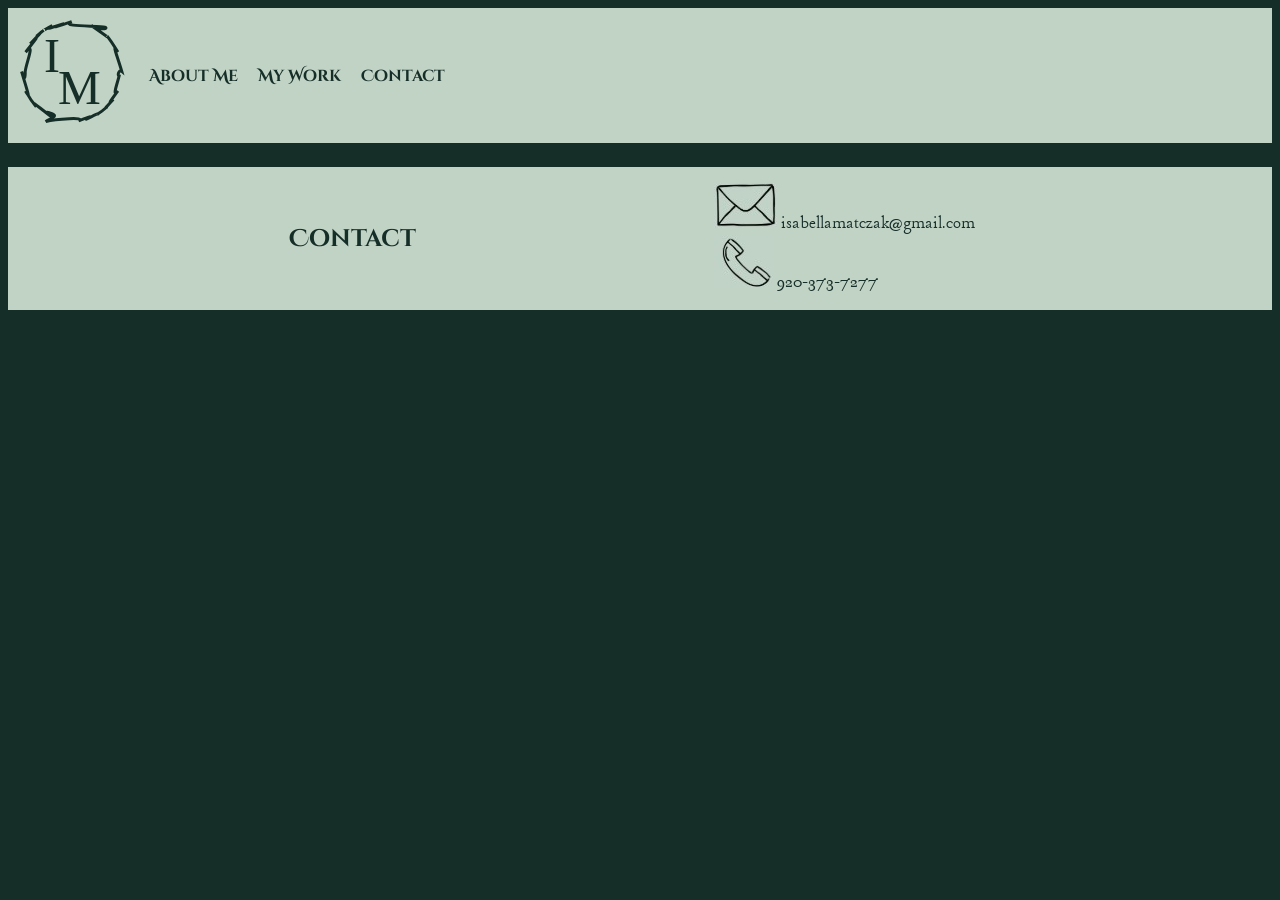
==== Portfolio/mywork.html @ efa44ad2 "In Progress Portfolio" ====
<!DOCTYPE html>
<html lang="en">
<head>
    <meta charset="UTF-8">
    <meta name="viewport" content="width=device-width, initial-scale=1.0">
    <title>Isabella Matczak</title>
    <link rel="icon" type="image/png" href="/Images/favicon-96x96.png" sizes="96x96" />
    <link rel="icon" type="image/svg+xml" href="Images/favicon.svg" />
    <link rel="shortcut icon" href="/Images/favicon.ico" />
    <link rel="apple-touch-icon" sizes="180x180" href="/Images/apple-touch-icon.png" />
    <link rel="manifest" href="/Images/site.webmanifest" />
    <link rel="stylesheet" href="styles.css">
    <link rel="preconnect" href="https://fonts.googleapis.com">
    <link rel="preconnect" href="https://fonts.gstatic.com" crossorigin>
    <link href="https://fonts.googleapis.com/css2?family=Cinzel+Decorative:wght@400;700;900&display=swap" rel="stylesheet">
    <link rel="preconnect" href="https://fonts.googleapis.com">
    <link rel="preconnect" href="https://fonts.gstatic.com" crossorigin>
    <link href="https://fonts.googleapis.com/css2?family=Lancelot&display=swap" rel="stylesheet">
</head>
<body>
    <header>
        <nav>
            <a href="index.html"><img src="Images/favicon.svg" alt="Initials logo"></a>
            <a href="index.html">About Me</a>
            <a href="mywork.html">My Work</a>
            <a href="#footer">Contact</a>
        </nav>
    </header> 
    <main>

    </main>   
    <footer id="footer">
        <h2>Contact</h2>
        <section><div>
            <img src="Images/emaillogo.jpg" alt="Email icon">
            <a href="mailto:isabellamatczak@gmail.com">isabellamatczak@gmail.com</a>
        </div>
        <div>
            <img src="Images/phonelogo.jpg" alt="Phone icon">  
            <a href="tel:9203737277">920-373-7277</a>         
        </div></section>
    </footer>
</body>
</html>
---- Portfolio/styles.css ----
header{
    background-color: #c1d3c5;
}
header nav a{
    color: #162e28;
    font-family: 'Cinzel Decorative';
    font-weight: bold;
    border: none;
    padding: .5rem;
    display: inline-block;
    text-decoration: none; 
    vertical-align: middle;
}
header nav a:hover{
    text-decoration: underline;
}
main{
    background-color: #162e28;
    color: #c1d3c5;
    margin: 1.5rem;
}
main h1{
    font-family: 'Cinzel Decorative';
}
main h3, p{
    font-family: 'Lancelot';
    font-weight: lighter;
}
footer{
    background-color: #c1d3c5;
    color: #162e28;
    display: flex;
    align-items: center;
    justify-content: space-evenly;
}
body{
    background-color: #162e28;
}
footer h2{
    font-family: 'Cinzel Decorative';
    color: #162e28;
}
footer a{
    font-family: 'Lancelot';
    color: #162e28;
    text-decoration: none;
    font-size: larger;
}
footer a:hover{
    text-decoration: underline;
}
footer section{
    padding: 1rem;
}
main img{
    width: 100%;
}
.sunflower{
    display: grid;   
    grid-template-columns: 1fr 1fr; 
    grid-gap: 1.5rem;
    vertical-align: middle;
}
.sunflower img{
    grid-area: 1/1/2/2;
    vertical-align: middle;
    border-radius: 60px;
    border: 3px solid #c1d3c5;
}
.sunflower div{
    grid-area: 1/2/2/3;
    vertical-align: middle;
    width: 100%;
    font-size: 3.5vw;
}
.sunflower div h1{
    text-decoration: underline;
    text-align: center;
}
.sunflower h3{
    text-align: center;
    font-size: 6vw;
}
.cafe{
    display: grid;   
    grid-template-columns: 1fr 1fr; 
    column-gap: 1.5rem;
    vertical-align: middle;    
}
.cafe div{
    grid-area: 1/1/2/2;
    vertical-align: middle;
}
.cafe img{
    grid-area: 1/2/2/3;
    vertical-align: middle;
    width: 100%;
    border-radius: 60px;
    border: 3px solid #c1d3c5
}
main p{
    font-size: 1.3rem;
}
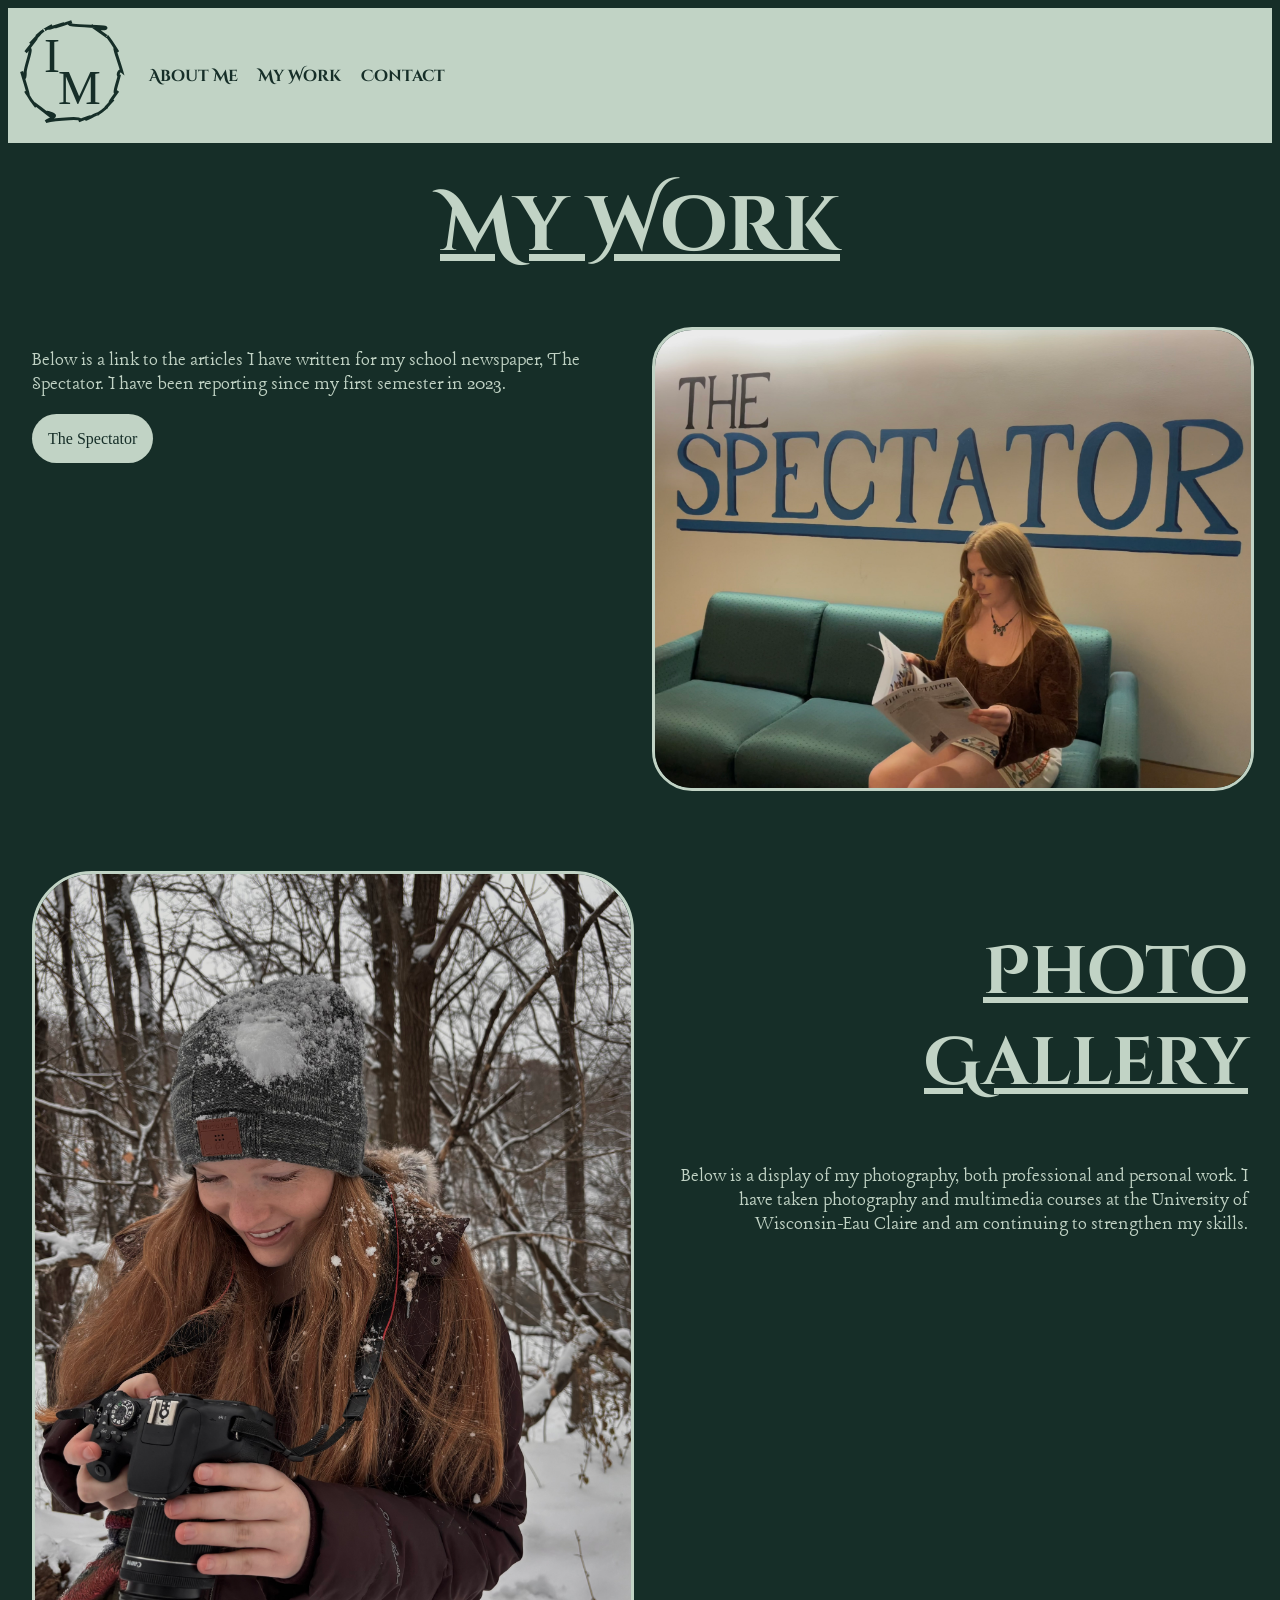
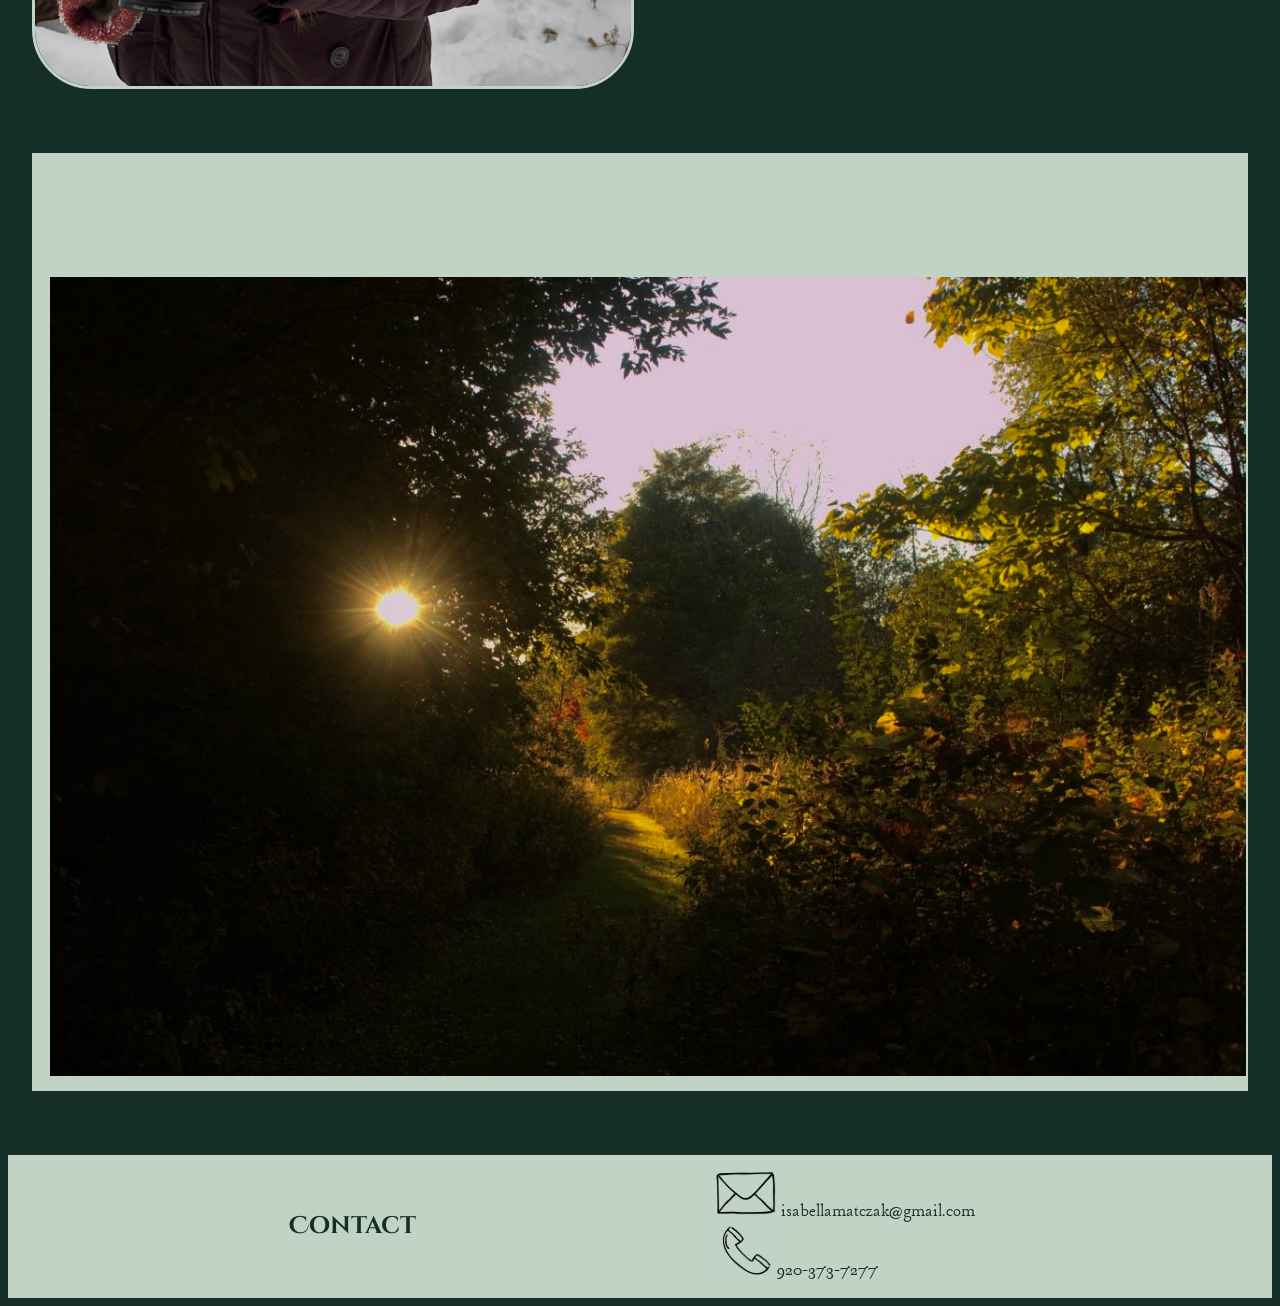
==== commit 33b721a3: "In Progress Portfolio" ====
--- a/Portfolio/mywork.html
+++ b/Portfolio/mywork.html
@@ -27,7 +27,68 @@
         </nav>
     </header> 
     <main>
-
+       <h1 class="work">My Work</h1>
+        <section class="spectator">  
+            <div>
+                <p>Below is a link to the articles I have written for my school newspaper, The Spectator. I have been reporting since my first semester in 2023.</p>
+                <a href="https://www.spectatornews.com/staff_name/isabella-matczak/" class="articles">The Spectator</a>
+            </div>
+            <img src="Images/spectator.jpg" alt="Girl reading newspaper">
+        </section>
+        <section class="photography">
+            <div>
+                <h1>Photo Gallery</h1>
+                <p>Below is a display of my photography, both professional and personal work. I have taken photography and multimedia courses at the University of Wisconsin-Eau Claire and am continuing to strengthen my skills.</p>
+            </div>
+            <img src="Images/photography.jpg" alt="Girl holding camera">
+        </section>
+        <div class="scroll-container">
+            <img src="Images/Gallery/meandering_8.jpg" alt="">
+            <img src="Images/Gallery/processed-E73DC6DB-EA73-4B43-BB24-E935E1104CFE.jpeg" alt="">
+            <img src="Images/Gallery/processed-D90D586B-1DAA-40C0-912A-D3438F29A588.jpeg" alt="">
+            <img src="Images/Gallery/processed-521CA473-1414-4BEE-836A-04876ECCCC81.jpeg" alt=""> 
+            <img src="Images/Gallery/processed-9A268264-9A4F-4C22-A66C-DFCF7B3DA2E5.jpeg" alt="">
+            <img src="Images/Gallery/processed-5B1E544B-1D13-46BA-9FF1-C9BCD04A5580.jpeg" alt="">
+            <img src="Images/Gallery/_MG_0504.jpg" alt="">
+            <img src="Images/Gallery/_MG_0540.jpg" alt="">
+            <img src="Images/Gallery/_MG_0553.jpg" alt="">       
+            <img src="Images/Gallery/_MG_0558.jpg" alt="">
+            <img src="Images/Gallery/_MG_0561.jpg" alt="">
+            <img src="Images/Gallery/_MG_1113.jpg" alt="">
+            <img src="Images/Gallery/_MG_1124.jpg" alt="">
+            <img src="Images/Gallery/_MG_1159.jpg" alt="">
+            <img src="Images/Gallery/_MG_1184.jpg" alt="">
+            <img src="Images/Gallery/_MG_1190.jpg" alt="">
+            <img src="Images/Gallery/IJM_2025Oct29_0243.jpg" alt="">
+            <img src="Images/Gallery/IJM_2025Oct29_0283.jpg" alt="">
+            <img src="Images/Gallery/IJM_2025Oct29_0229.jpg" alt="">
+            <img src="Images/Gallery/IJM_2025Oct29_0181.jpg" alt="">
+            <img src="Images/Gallery/IJM_2025Oct29_0138-2.jpg" alt="">
+            <img src="Images/Gallery/_MG_1984.jpg" alt="">
+            <img src="Images/Gallery/_MG_1842.jpg" alt="">
+            <img src="Images/Gallery/_MG_1767.jpg" alt="">
+            <img src="Images/Gallery/IMG_8923.jpg" alt="">
+            <img src="Images/Gallery/IMG_8474.jpg" alt="">
+            <img src="Images/Gallery/IMG_8466.jpg" alt="">
+            <img src="Images/Gallery/IMG_6134.jpg" alt="">
+            <img src="Images/Gallery/IMG_6079.jpg" alt="">
+            <img src="Images/Gallery/IMG_6058.jpg" alt="">
+            <img src="Images/Gallery/IMG_5921.jpg" alt="">
+            <img src="Images/Gallery/IMG_5877.jpg" alt="">
+            <img src="Images/Gallery/IMG_3630.jpg" alt="">
+            <img src="Images/Gallery/IMG_1442.jpg" alt="">
+            <img src="Images/Gallery/IMG_1430.jpg" alt="">
+            <img src="Images/Gallery/IMG_1426.jpg" alt="">
+            <img src="Images/Gallery/Boundaries_17.jpg" alt="">
+            <img src="Images/Gallery/_MG_1523.jpg" alt="">
+            <img src="Images/Gallery/_MG_1512.jpg" alt="">
+            <img src="Images/Gallery/_MG_1477.jpg" alt="">
+            <img src="Images/Gallery/_MG_1452.jpg" alt="">
+            <img src="Images/Gallery/_MG_2200.jpg" alt="">
+            <img src="Images/Gallery/_MG_2195.jpg" alt="">
+            <img src="Images/Gallery/FavPlace_29.jpg" alt="">
+            <img src="Images/Gallery/Hands_01.jpg" alt="">
+        </div>
     </main>   
     <footer id="footer">
         <h2>Contact</h2>
--- a/Portfolio/styles.css
+++ b/Portfolio/styles.css
@@ -100,4 +100,79 @@
 }
 main p{
     font-size: 1.3rem;
+}
+.articles{
+    background-color: #c1d3c5;
+    color: #162e28;
+    text-decoration: none;
+    padding: 1rem;
+    border-radius: 30px;
+}
+.articles:hover{
+    background-color: #162e28;
+    color: #c1d3c5;
+    text-decoration: underline;
+    border: 2px solid #c1d3c5;
+}
+.spectator{
+    display: grid;   
+    grid-template-columns: 1fr 1fr; 
+    column-gap: 1.5rem;
+    vertical-align: middle;    
+}
+.spectator div{
+    grid-area: 1/1/2/2;
+    vertical-align: middle;
+}
+.spectator div p{
+    padding-bottom: .8rem;
+}
+.spectator img{
+    grid-area: 1/2/2/3;
+    vertical-align: middle;
+    width: 100%;
+    border-radius: 40px;
+    border: 3px solid #c1d3c5
+}
+.work{
+    text-align: center; 
+    font-family: 'Cinzel Decorative';
+    text-decoration: underline;
+    font-size: 6vw;
+    margin-bottom: 3rem;
+    margin-top: 2rem;
+}
+.photography{
+    display: grid;   
+    grid-template-columns: 1fr 1fr; 
+    grid-gap: 1.5rem;
+    padding-top: 5rem;
+}
+.photography img{
+    grid-area: 1/1/2/2;
+    border-radius: 60px;
+    border: 3px solid #c1d3c5;
+}
+.photography div{
+    grid-area: 1/2/2/3;
+    width: 100%;
+    font-size: 3.5vw;
+}
+.photography h1{
+    text-decoration: underline;
+    text-align: right;
+}
+.photography p{
+    text-align: right;
+}
+div.scroll-container{
+    background-color: #c1d3c5;
+    overflow: auto;
+    white-space: nowrap;
+    padding: 10px;
+    margin-top: 4rem;
+    margin-bottom: 4rem;
+}
+div.scroll-container img{
+    padding: 1px 8px 1px 8px;
 }
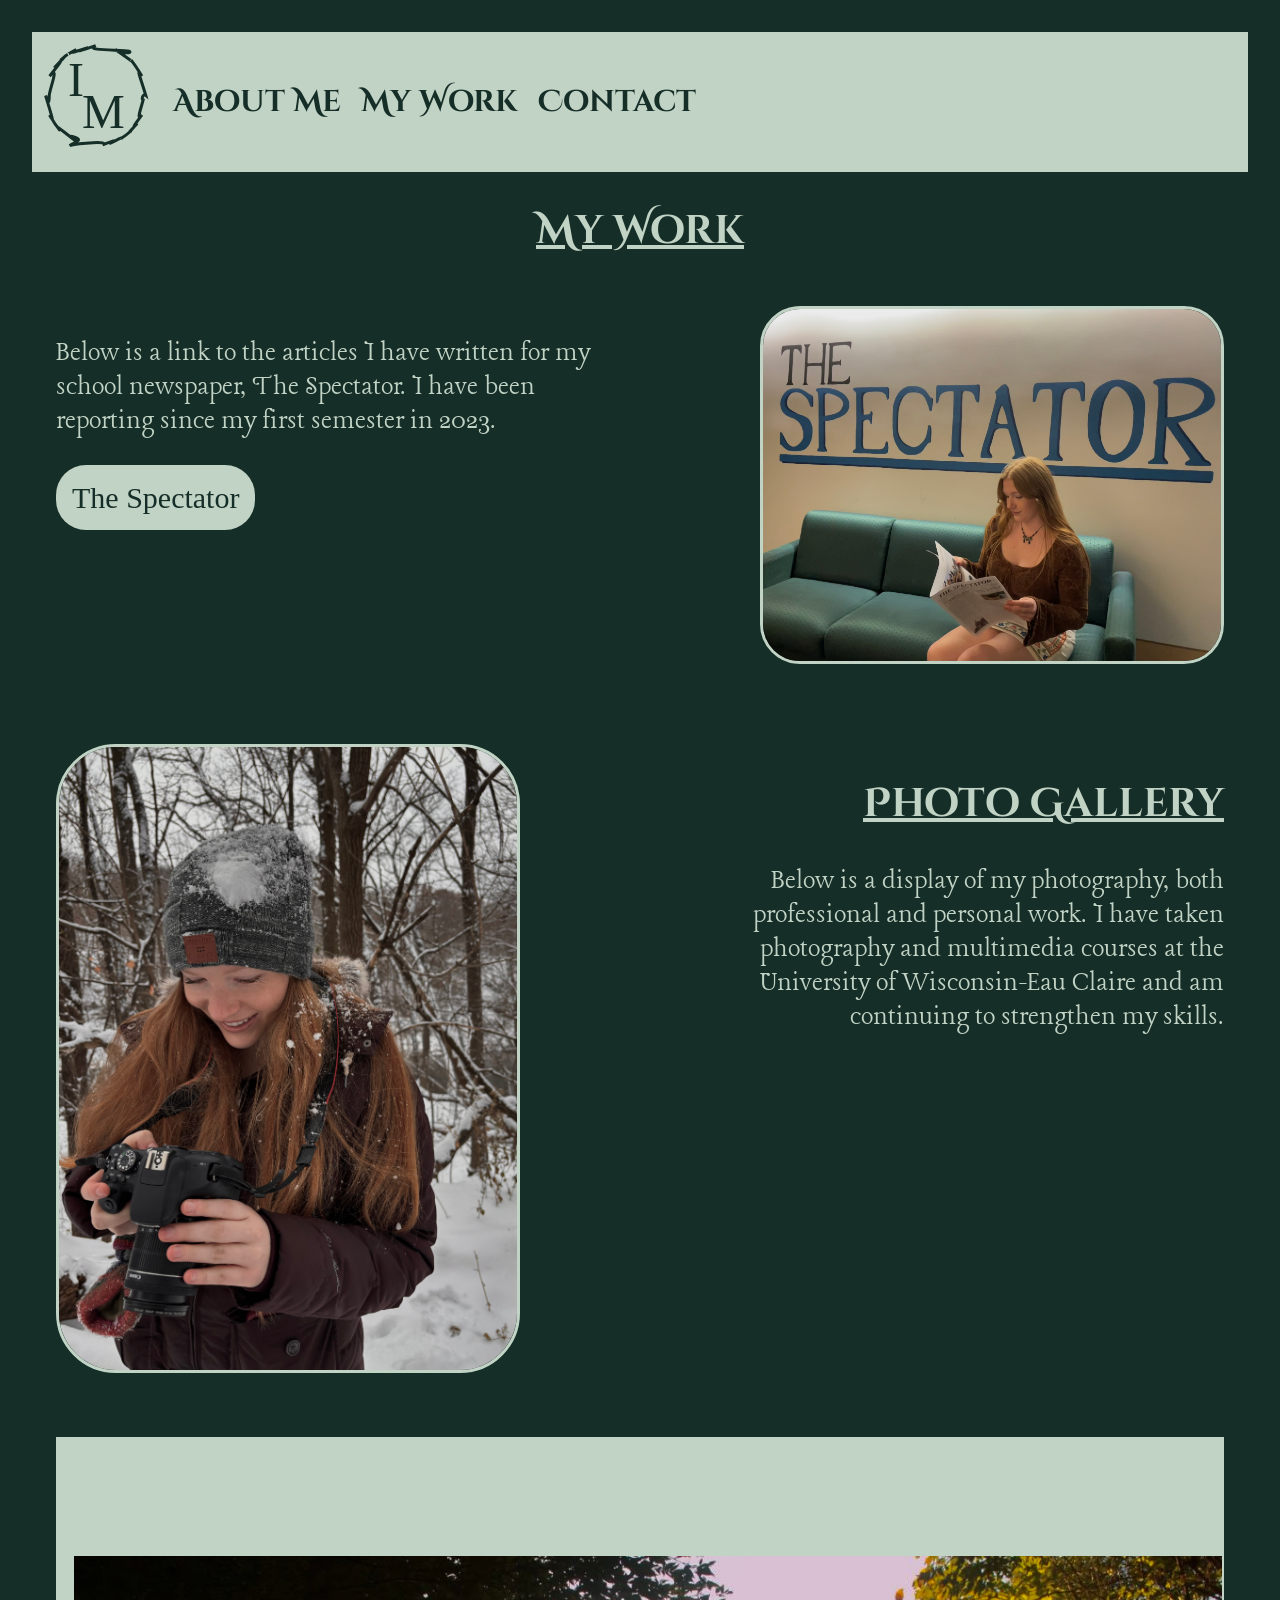
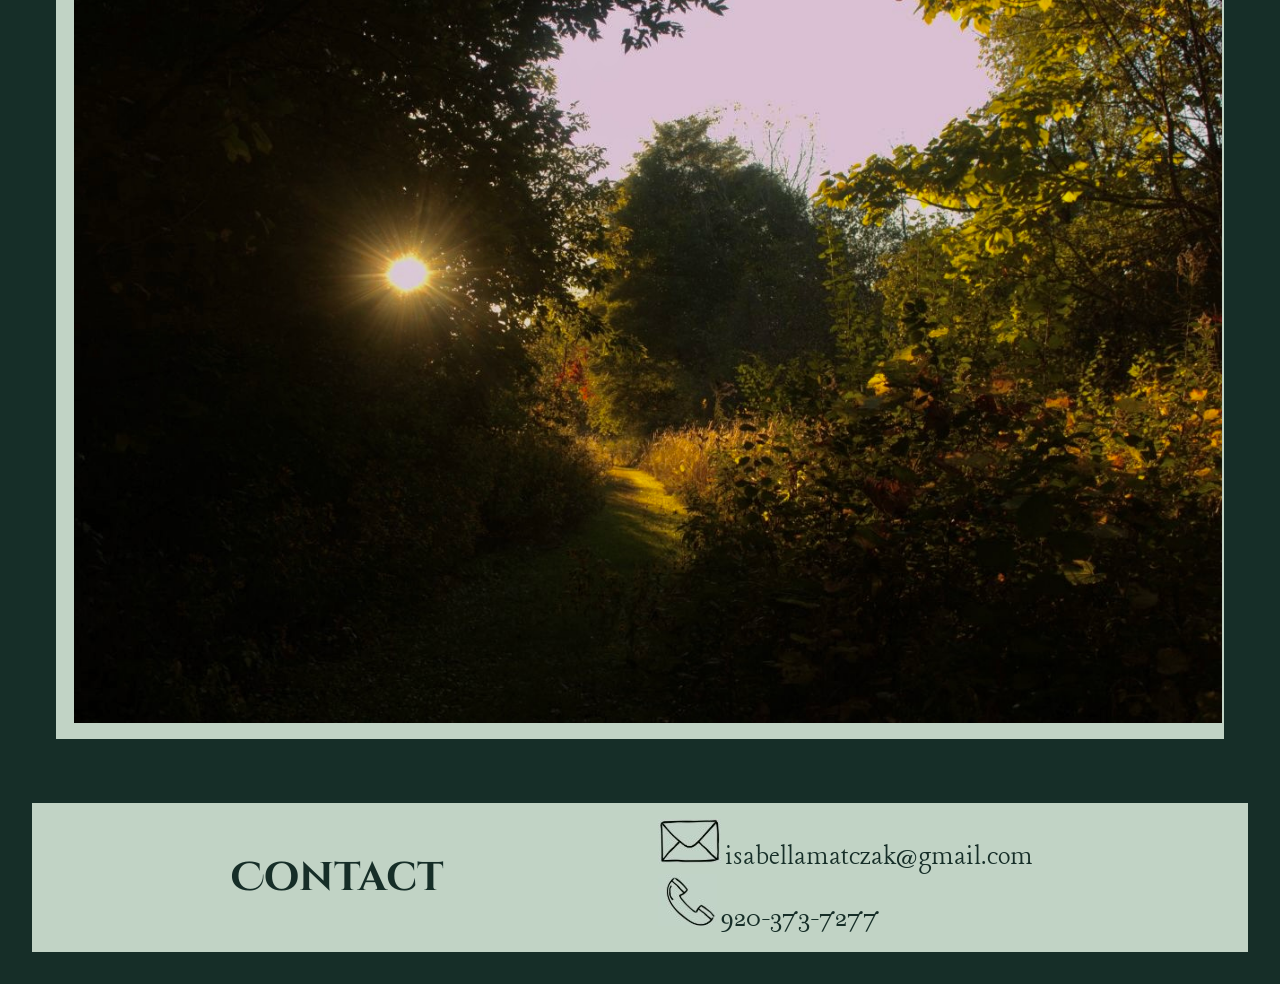
==== commit dfae5125: "Complete Portfolio" ====
--- a/Portfolio/mywork.html
+++ b/Portfolio/mywork.html
@@ -43,51 +43,51 @@
             <img src="Images/photography.jpg" alt="Girl holding camera">
         </section>
         <div class="scroll-container">
-            <img src="Images/Gallery/meandering_8.jpg" alt="">
-            <img src="Images/Gallery/processed-E73DC6DB-EA73-4B43-BB24-E935E1104CFE.jpeg" alt="">
-            <img src="Images/Gallery/processed-D90D586B-1DAA-40C0-912A-D3438F29A588.jpeg" alt="">
-            <img src="Images/Gallery/processed-521CA473-1414-4BEE-836A-04876ECCCC81.jpeg" alt=""> 
-            <img src="Images/Gallery/processed-9A268264-9A4F-4C22-A66C-DFCF7B3DA2E5.jpeg" alt="">
-            <img src="Images/Gallery/processed-5B1E544B-1D13-46BA-9FF1-C9BCD04A5580.jpeg" alt="">
-            <img src="Images/Gallery/_MG_0504.jpg" alt="">
-            <img src="Images/Gallery/_MG_0540.jpg" alt="">
-            <img src="Images/Gallery/_MG_0553.jpg" alt="">       
-            <img src="Images/Gallery/_MG_0558.jpg" alt="">
-            <img src="Images/Gallery/_MG_0561.jpg" alt="">
-            <img src="Images/Gallery/_MG_1113.jpg" alt="">
-            <img src="Images/Gallery/_MG_1124.jpg" alt="">
-            <img src="Images/Gallery/_MG_1159.jpg" alt="">
-            <img src="Images/Gallery/_MG_1184.jpg" alt="">
-            <img src="Images/Gallery/_MG_1190.jpg" alt="">
-            <img src="Images/Gallery/IJM_2025Oct29_0243.jpg" alt="">
-            <img src="Images/Gallery/IJM_2025Oct29_0283.jpg" alt="">
-            <img src="Images/Gallery/IJM_2025Oct29_0229.jpg" alt="">
-            <img src="Images/Gallery/IJM_2025Oct29_0181.jpg" alt="">
-            <img src="Images/Gallery/IJM_2025Oct29_0138-2.jpg" alt="">
-            <img src="Images/Gallery/_MG_1984.jpg" alt="">
-            <img src="Images/Gallery/_MG_1842.jpg" alt="">
-            <img src="Images/Gallery/_MG_1767.jpg" alt="">
-            <img src="Images/Gallery/IMG_8923.jpg" alt="">
-            <img src="Images/Gallery/IMG_8474.jpg" alt="">
-            <img src="Images/Gallery/IMG_8466.jpg" alt="">
-            <img src="Images/Gallery/IMG_6134.jpg" alt="">
-            <img src="Images/Gallery/IMG_6079.jpg" alt="">
-            <img src="Images/Gallery/IMG_6058.jpg" alt="">
-            <img src="Images/Gallery/IMG_5921.jpg" alt="">
-            <img src="Images/Gallery/IMG_5877.jpg" alt="">
-            <img src="Images/Gallery/IMG_3630.jpg" alt="">
-            <img src="Images/Gallery/IMG_1442.jpg" alt="">
-            <img src="Images/Gallery/IMG_1430.jpg" alt="">
-            <img src="Images/Gallery/IMG_1426.jpg" alt="">
-            <img src="Images/Gallery/Boundaries_17.jpg" alt="">
-            <img src="Images/Gallery/_MG_1523.jpg" alt="">
-            <img src="Images/Gallery/_MG_1512.jpg" alt="">
-            <img src="Images/Gallery/_MG_1477.jpg" alt="">
-            <img src="Images/Gallery/_MG_1452.jpg" alt="">
-            <img src="Images/Gallery/_MG_2200.jpg" alt="">
-            <img src="Images/Gallery/_MG_2195.jpg" alt="">
-            <img src="Images/Gallery/FavPlace_29.jpg" alt="">
-            <img src="Images/Gallery/Hands_01.jpg" alt="">
+            <img src="Images/Gallery/meandering_8.jpg" alt="Golden hour in the forest">
+            <img src="Images/Gallery/processed-E73DC6DB-EA73-4B43-BB24-E935E1104CFE.jpeg" alt="River and snow-covered shore">
+            <img src="Images/Gallery/processed-D90D586B-1DAA-40C0-912A-D3438F29A588.jpeg" alt="Girl doing yoga">
+            <img src="Images/Gallery/processed-521CA473-1414-4BEE-836A-04876ECCCC81.jpeg" alt="Cornfield and silos"> 
+            <img src="Images/Gallery/processed-9A268264-9A4F-4C22-A66C-DFCF7B3DA2E5.jpeg" alt="Sunset with dog">
+            <img src="Images/Gallery/processed-5B1E544B-1D13-46BA-9FF1-C9BCD04A5580.jpeg" alt="River during winter">
+            <img src="Images/Gallery/_MG_0504.jpg" alt="Football team standing with backs turned">
+            <img src="Images/Gallery/_MG_0540.jpg" alt="Marching band">
+            <img src="Images/Gallery/_MG_0553.jpg" alt="Marching band">       
+            <img src="Images/Gallery/_MG_0558.jpg" alt="Marching band">
+            <img src="Images/Gallery/_MG_0561.jpg" alt="Marching band celebrating">
+            <img src="Images/Gallery/_MG_1113.jpg" alt="Fall leaves">
+            <img src="Images/Gallery/_MG_1124.jpg" alt="Black eyed Susans flowers">
+            <img src="Images/Gallery/_MG_1159.jpg" alt="Trees along river">
+            <img src="Images/Gallery/_MG_1184.jpg" alt="Fall leaves">
+            <img src="Images/Gallery/_MG_1190.jpg" alt="Colorful fall foliage">
+            <img src="Images/Gallery/IJM_2025Oct29_0243.jpg" alt="Volleyball player spiking a ball">
+            <img src="Images/Gallery/IJM_2025Oct29_0283.jpg" alt="Volleyball team celebrating">
+            <img src="Images/Gallery/IJM_2025Oct29_0229.jpg" alt="Volleyball players blocking at the net">
+            <img src="Images/Gallery/IJM_2025Oct29_0181.jpg" alt="Volleyball players sparring at the net">
+            <img src="Images/Gallery/IJM_2025Oct29_0138-2.jpg" alt="Volleyball player spotlighted during introduction">
+            <img src="Images/Gallery/_MG_1984.jpg" alt="Volleyball player spiking a ball">
+            <img src="Images/Gallery/_MG_1842.jpg" alt="Volleyball team hugging">
+            <img src="Images/Gallery/_MG_1767.jpg" alt="Volleyball player with hands on knees">
+            <img src="Images/Gallery/IMG_8923.jpg" alt="Icy trees">
+            <img src="Images/Gallery/IMG_8474.jpg" alt="Girl petting goat">
+            <img src="Images/Gallery/IMG_8466.jpg" alt="Snow-covered trees">
+            <img src="Images/Gallery/IMG_6134.jpg" alt="Dirt trail by cornfield">
+            <img src="Images/Gallery/IMG_6079.jpg" alt="Two people laying in a field with mountains in the distance">
+            <img src="Images/Gallery/IMG_6058.jpg" alt="Smoky mountains with a railroad">
+            <img src="Images/Gallery/IMG_5921.jpg" alt="Landscape of mountains">
+            <img src="Images/Gallery/IMG_5877.jpg" alt="Waterfall">
+            <img src="Images/Gallery/IMG_3630.jpg" alt="People fishing along a river">
+            <img src="Images/Gallery/IMG_1442.jpg" alt="Romantic couple outside">
+            <img src="Images/Gallery/IMG_1430.jpg" alt="Romantic couple outside">
+            <img src="Images/Gallery/IMG_1426.jpg" alt="Romantic couple outside">
+            <img src="Images/Gallery/Boundaries_17.jpg" alt="Romantic couple outside">
+            <img src="Images/Gallery/_MG_1523.jpg" alt="Romantic couple outside">
+            <img src="Images/Gallery/_MG_1512.jpg" alt="Romantic couple outside">
+            <img src="Images/Gallery/_MG_1477.jpg" alt="Romantic couple outside">
+            <img src="Images/Gallery/_MG_1452.jpg" alt="Romantic couple outside">
+            <img src="Images/Gallery/_MG_2200.jpg" alt="Girl reading on bed">
+            <img src="Images/Gallery/_MG_2195.jpg" alt="Girl reading on floor">
+            <img src="Images/Gallery/FavPlace_29.jpg" alt="Stone bridge over stream">
+            <img src="Images/Gallery/Hands_01.jpg" alt="Holding hands">
         </div>
     </main>   
     <footer id="footer">
--- a/Portfolio/styles.css
+++ b/Portfolio/styles.css
@@ -22,7 +22,7 @@
 main h1{
     font-family: 'Cinzel Decorative';
 }
-main h3, p{
+main h2, p{
     font-family: 'Lancelot';
     font-weight: lighter;
 }
@@ -77,7 +77,7 @@
     text-decoration: underline;
     text-align: center;
 }
-.sunflower h3{
+.sunflower h2{
     text-align: center;
     font-size: 6vw;
 }
@@ -175,4 +175,99 @@
 }
 div.scroll-container img{
     padding: 1px 8px 1px 8px;
+}
+@media (min-width:1000px){
+    .spectator img{
+        width: 80%;
+        justify-self: end;
+    }
+    .photography img{
+        width: 80%;
+    }
+    .spectator div p, a{
+        font-size: 30px;
+    }
+    main h1{
+        font-size: 40px;
+    }
+    .work{
+        font-size: 40px;
+    }
+    .photography div p{
+        font-size: 30px;
+    }
+    .sunflower img{
+        width: 80%;
+        justify-self: center;
+    }
+    main p{
+        font-size: 30px;
+    }
+    .cafe img{
+        width: 80%;
+        justify-self:center;
+    }
+    body{
+        margin: 2rem;
+    }
+    footer h2{
+        font-size: 40px;
+    }
+    footer section div a{
+        font-size: 30px;
+    }
+@media (min-width:1400px){
+    .spectator img{
+        width: 70%;
+        justify-self: end;
+    }
+    .photography img{
+        width: 70%;
+    }
+    .spectator div p, a{
+        font-size: 40px;
+    }
+    main h1{
+        font-size: 50px;
+    }
+    .work{
+        font-size: 50px;
+        margin-top: 4rem;
+    }
+    .photography div p{
+        font-size: 40px;
+    }
+    .sunflower img{
+        width: 70%;
+        justify-self: center;
+        margin-top: 2rem;
+        margin-bottom: 2rem;
+    }
+    main p{
+        font-size: 40px;
+    }
+    .cafe img{
+        width: 70%;
+        justify-self:center;
+        margin-bottom: 2rem;
+    }
+    body{
+        margin: 5rem;
+    }
+    footer h2{
+        font-size: 50px;
+    }
+    footer section div a{
+        font-size: 40px;
+    }  
+    header nav a{
+        font-size: 30px;
+        padding: .5rem 2rem .5rem 2rem;
+    }  
+    div.scroll-container img{
+        width: 70%;
+        height: auto;
+        padding: 20px;
+    }
+}
 }
